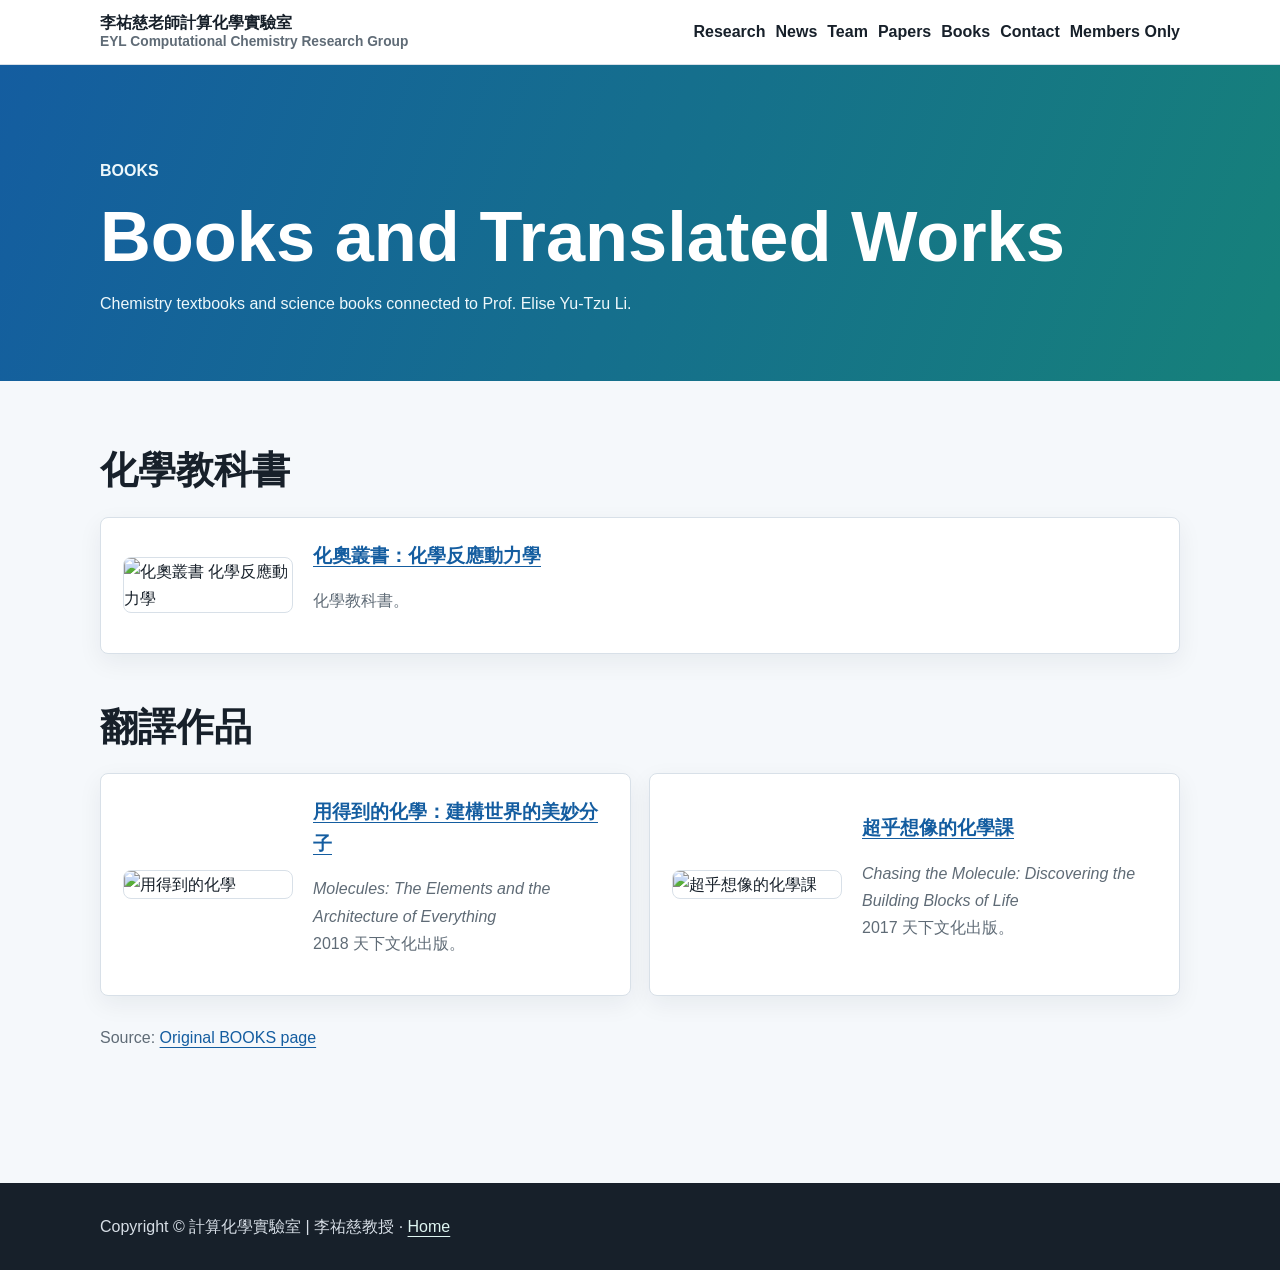
==== books.html @ bbbd8adf "Create books.html" ====
<!doctype html>
<html lang="zh-Hant">
<head>
<meta charset="utf-8">
<meta name="viewport" content="width=device-width,initial-scale=1">
<title>Books | 李祐慈老師計算化學實驗室</title>
<meta name="description" content="Books and translated works by Elise Yu-Tzu Li.">
<link rel="stylesheet" href="styles.css">
</head>
<body>
<header class="top"><nav class="nav"><a class="brand" href="index.html">李祐慈老師計算化學實驗室<span>EYL Computational Chemistry Research Group</span></a><div class="links"><a href="research.html">Research</a><a href="news.html">News</a><a href="team.html">Team</a><a href="papers.html">Papers</a><a href="books.html">Books</a><a href="contact.html">Contact</a><a href="members.html">Members Only</a></div></nav></header>
<section class="hero"><div class="wrap"><p class="eyebrow">Books</p><h1>Books and Translated Works</h1><p>Chemistry textbooks and science books connected to Prof. Elise Yu-Tzu Li.</p></div></section>
<main><div class="wrap">
<h2>化學教科書</h2>
<article class="book card"><img src="https://blogger.googleusercontent.com/img/a/AVvXsEigIzme4R_DmCZWLcsdKB0pAMF5ourS2sWYRo3TIjAWQ9Sm4kWy-VbpM4A0nVffajmAqQi3JKTaxUx5BJS3AD3BnTIHXMZHMXQiwkBqg_cswHRhqz5q31gy2nd2A2t0pgXhYfgRTaoubazABhcgCMJaxD1GHAFVCVpla30fW5e_zXEIxLArRJ2-djLg=s320" alt="化奧叢書 化學反應動力學"><div><h3><a href="https://eshop.ntnu.edu.tw/product/%e5%8c%96%e5%a5%a7%e5%8f%a2%e6%9b%b8%e2%80%94%e5%8c%96%e5%ad%b8%e5%8f%8d%e6%87%89%e5%8b%95%e5%8a%9b%e5%ad%b8" target="_blank" rel="noreferrer">化奧叢書：化學反應動力學</a></h3><p>化學教科書。</p></div></article>
<h2 style="margin-top:40px">翻譯作品</h2>
<div class="grid two">
<article class="book card"><img src="https://blogger.googleusercontent.com/img/a/AVvXsEjrbb6IqDas5AYhghACg70bF_RuRGupxlm3YE1ADSTDdHFsooo5C65vsZneSq_oq_FKS3qpkFL19SUrwNj3H-3QGUqkO63p3LLwUgJ2MWss1TRllfZLjAbCE843Kcopk-qOBRvv_A-R99ih5uETnnr_V2mLO-PxMNCZ50rYvt7qW7eYeeHpKCR5N46bVQ=s320" alt="用得到的化學"><div><h3><a href="https://www.books.com.tw/products/0010788556?sloc=main" target="_blank" rel="noreferrer">用得到的化學：建構世界的美妙分子</a></h3><p><em>Molecules: The Elements and the Architecture of Everything</em><br>2018 天下文化出版。</p></div></article>
<article class="book card"><img src="https://blogger.googleusercontent.com/img/a/AVvXsEgyMFrSTtUeB4GFGI3qQMSQqia8VbAqEBgPYGHuh2xzLe3HtQHoyyPc-Ug98BWESVm8L_vmsDyuPQ5NfSgNfAzY7mNoE-OEl_FYhQWGvM2zadD6uW6Rum6pTWFcYnw9nGWnTYrUjPp1lvTp6VGf4MxhhmTsW2AFouK3kcb7V7QYMBCfWsBDppWDRNhB5w=s320" alt="超乎想像的化學課"><div><h3><a href="https://www.books.com.tw/products/0010750866?sloc=main" target="_blank" rel="noreferrer">超乎想像的化學課</a></h3><p><em>Chasing the Molecule: Discovering the Building Blocks of Life</em><br>2017 天下文化出版。</p></div></article>
</div>
<p class="source">Source: <a href="https://eylintnulab.blogspot.com/2022/03/books.html" target="_blank" rel="noreferrer">Original BOOKS page</a></p>
</div></main>
<footer><div class="wrap">Copyright © 計算化學實驗室 | 李祐慈教授 · <a href="index.html">Home</a></div></footer>
</body>
</html>
---- styles.css ----
:root{--ink:#17202a;--muted:#5f6b76;--line:#d8e0e8;--blue:#145da0;--teal:#16817a;--gold:#c58a1f;--bg:#f5f8fb;--panel:#fff;--soft:#eaf3f7}
*{box-sizing:border-box}
html{scroll-behavior:smooth}
body{margin:0;font-family:-apple-system,BlinkMacSystemFont,"Segoe UI","Noto Sans TC",sans-serif;color:var(--ink);background:var(--bg);line-height:1.7}
a{color:var(--blue);text-underline-offset:4px}
img{max-width:100%;height:auto}
.top{position:sticky;top:0;background:#fffffff2;border-bottom:1px solid var(--line);z-index:9}
.nav,.wrap{width:min(1080px,calc(100% - 32px));margin:auto}
.nav{min-height:64px;display:flex;gap:18px;align-items:center;justify-content:space-between}
.brand{font-weight:800;color:var(--ink);text-decoration:none;line-height:1.25}
.brand span{display:block;color:var(--muted);font-size:.86rem}
.links{display:flex;flex-wrap:wrap;gap:10px}
.links a{text-decoration:none;color:var(--ink);font-weight:700}
.hero{padding:76px 0 48px;color:white;background:linear-gradient(110deg,#145da0,#16817a)}
.hero p{color:#eef8fb;max-width:780px}
.eyebrow{text-transform:uppercase;font-weight:800;color:#dff6f2}
h1{font-size:clamp(2.4rem,6vw,4.4rem);line-height:1.05;margin:0}
h2{font-size:clamp(1.8rem,3vw,2.5rem);margin:0 0 14px}
h3{margin:0 0 10px}
main{padding:56px 0}
.lead{color:var(--muted);max-width:800px}
.grid{display:grid;gap:18px}
.two{grid-template-columns:repeat(2,1fr)}
.three{grid-template-columns:repeat(3,1fr)}
.card{background:var(--panel);border:1px solid var(--line);border-radius:8px;padding:22px;box-shadow:0 8px 24px #17202a10}
.card p,.card li{color:var(--muted)}
.plain{background:white;border-top:1px solid var(--line);border-bottom:1px solid var(--line);padding:42px 0;margin:46px 0}
.profile{display:grid;grid-template-columns:180px 1fr;gap:24px;align-items:start}
.portrait{border-radius:8px;border:1px solid var(--line);background:white}
.photo-grid{display:grid;grid-template-columns:repeat(2,1fr);gap:18px;margin-top:18px}
figure{margin:0;background:white;border:1px solid var(--line);border-radius:8px;overflow:hidden}
figcaption{padding:10px 12px;color:var(--muted);font-size:.94rem}
.item{display:grid;grid-template-columns:96px 1fr;gap:18px;padding:16px 0;border-bottom:1px solid var(--line)}
.date{color:var(--teal);font-weight:850}
.pub{padding:14px 18px;border:1px solid var(--line);border-radius:8px;background:white}
.book{display:grid;grid-template-columns:170px 1fr;gap:20px;align-items:center}
.book img{border:1px solid var(--line);border-radius:8px;background:white}
.source{margin-top:28px;color:var(--muted)}
footer{background:#17202a;color:#d7dee6;padding:30px 0;margin-top:60px}
footer a{color:#dff6f2}
@media(max-width:820px){.nav{align-items:flex-start;flex-direction:column;padding:12px 0}.two,.three,.profile,.photo-grid,.book{grid-template-columns:1fr}.item{grid-template-columns:1fr;gap:4px}.hero{padding-top:54px}}
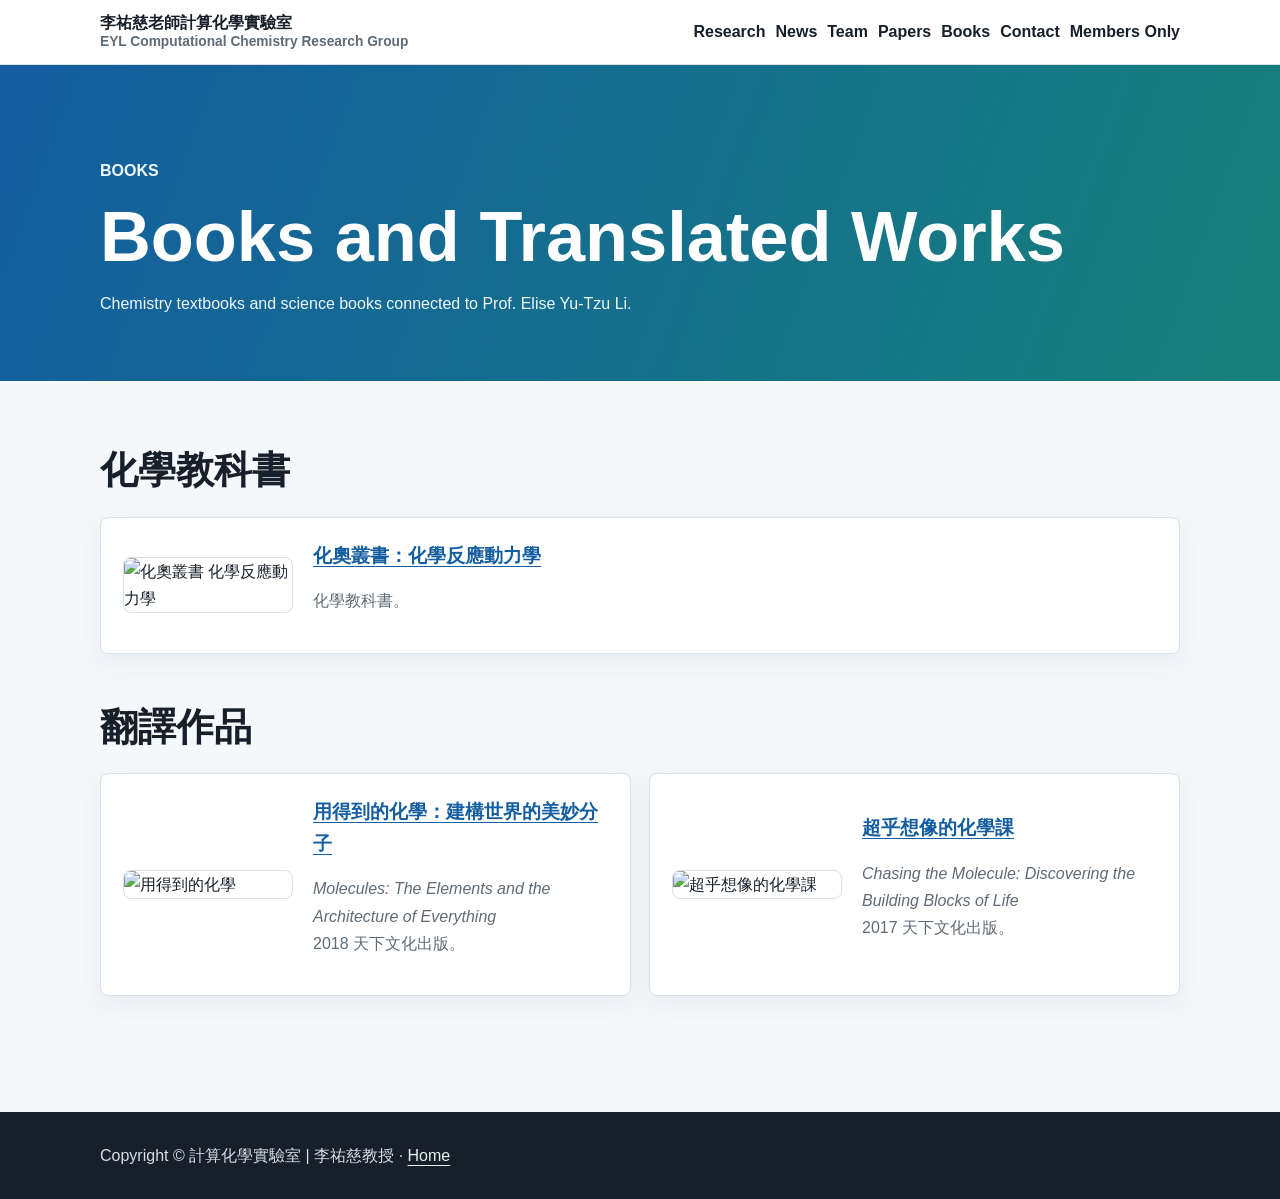
==== commit 2b04cb4e: "Update books.html" ====
--- a/books.html
+++ b/books.html
@@ -18,7 +18,6 @@
 <article class="book card"><img src="https://blogger.googleusercontent.com/img/a/AVvXsEjrbb6IqDas5AYhghACg70bF_RuRGupxlm3YE1ADSTDdHFsooo5C65vsZneSq_oq_FKS3qpkFL19SUrwNj3H-3QGUqkO63p3LLwUgJ2MWss1TRllfZLjAbCE843Kcopk-qOBRvv_A-R99ih5uETnnr_V2mLO-PxMNCZ50rYvt7qW7eYeeHpKCR5N46bVQ=s320" alt="用得到的化學"><div><h3><a href="https://www.books.com.tw/products/0010788556?sloc=main" target="_blank" rel="noreferrer">用得到的化學：建構世界的美妙分子</a></h3><p><em>Molecules: The Elements and the Architecture of Everything</em><br>2018 天下文化出版。</p></div></article>
 <article class="book card"><img src="https://blogger.googleusercontent.com/img/a/AVvXsEgyMFrSTtUeB4GFGI3qQMSQqia8VbAqEBgPYGHuh2xzLe3HtQHoyyPc-Ug98BWESVm8L_vmsDyuPQ5NfSgNfAzY7mNoE-OEl_FYhQWGvM2zadD6uW6Rum6pTWFcYnw9nGWnTYrUjPp1lvTp6VGf4MxhhmTsW2AFouK3kcb7V7QYMBCfWsBDppWDRNhB5w=s320" alt="超乎想像的化學課"><div><h3><a href="https://www.books.com.tw/products/0010750866?sloc=main" target="_blank" rel="noreferrer">超乎想像的化學課</a></h3><p><em>Chasing the Molecule: Discovering the Building Blocks of Life</em><br>2017 天下文化出版。</p></div></article>
 </div>
-<p class="source">Source: <a href="https://eylintnulab.blogspot.com/2022/03/books.html" target="_blank" rel="noreferrer">Original BOOKS page</a></p>
 </div></main>
 <footer><div class="wrap">Copyright © 計算化學實驗室 | 李祐慈教授 · <a href="index.html">Home</a></div></footer>
 </body>
